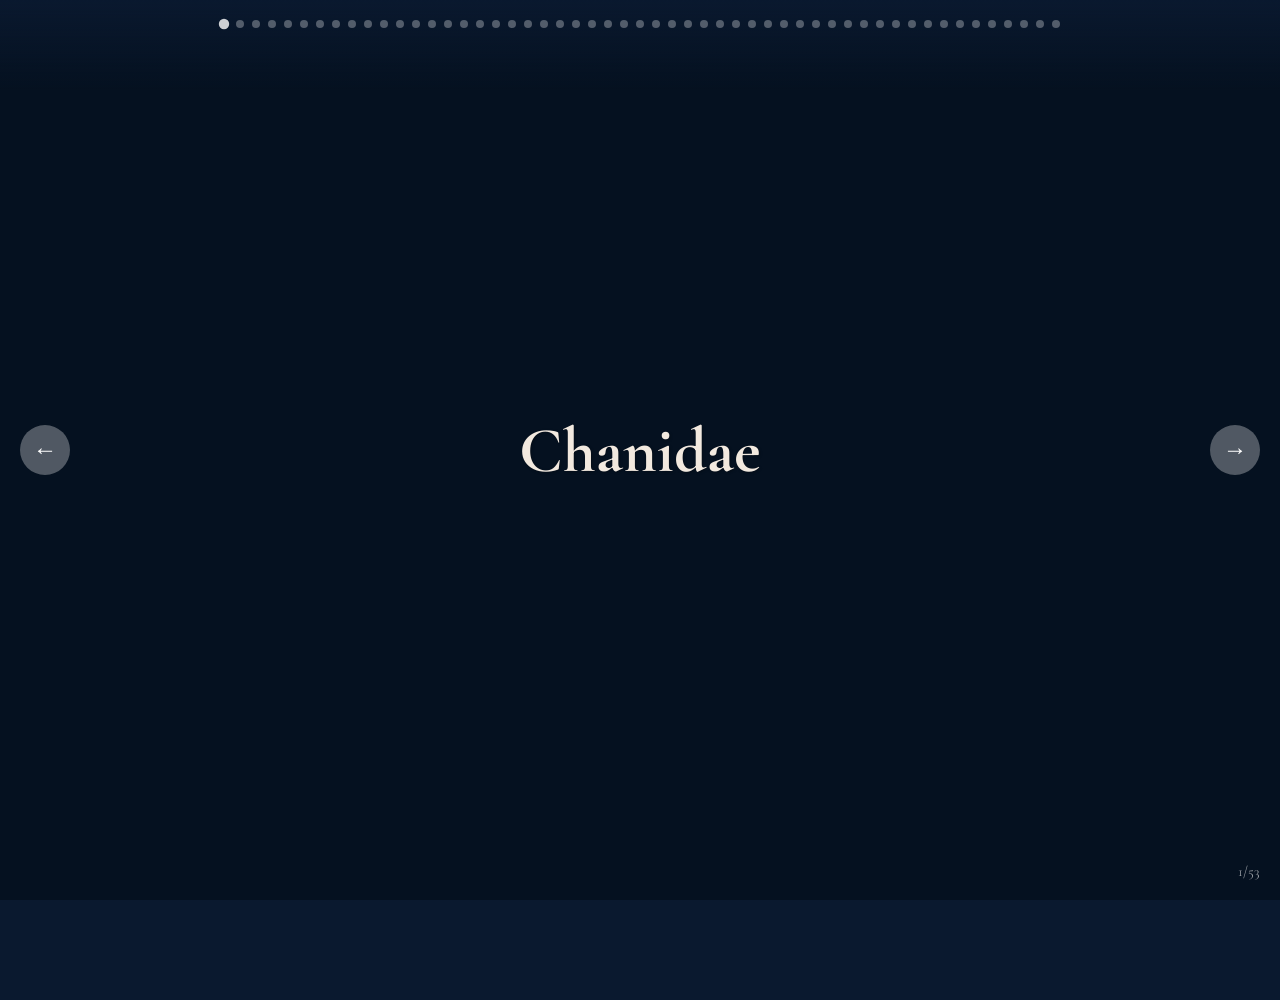
==== chanidae.html @ 3e089260 "chanidae" ====
<!DOCTYPE html>
<html lang="en">
<head>
    <meta charset="UTF-8">
    <meta name="viewport" content="width=device-width, initial-scale=1.0">
	<link href="https://fonts.googleapis.com/css2?family=Cormorant+Garamond:wght@400;500;600;700&family=Cormorant+SC:wght@500;600;700&display=swap" rel="stylesheet">
    <title>chanidae</title>
    <style>
        body, html {
            margin: 0;
            padding: 0;
            height: 100%;
            overflow: hidden;
            font-family: 'Cormorant Garamond', serif;
            background: #0a192f; /* Deep ocean blue background */
			
        }
        
        .slides-container {
            position: relative;
            height: 100vh;
            width: 100%;
        }
        
        .slide {
            position: absolute;
            top: 0;
            left: 0;
            width: 100%;
            height: 100%;
            display: flex;
            flex-direction: column;
            justify-content: flex-end; /* Default: text at bottom */
            align-items: center;
            padding-bottom: 100px;
            box-sizing: border-box;
            opacity: 0;
            transition: transform 1.2s cubic-bezier(0.25, 1, 0.5, 1), opacity 0.8s ease;
            transform: translateY(100px);
            will-change: transform, opacity;
        }
        
        /* Class for center-aligned slides */
        .slide.center-content {
            justify-content: center;
            padding-bottom: 0;
        }
        
        .slide.active {
            opacity: 1;
            transform: translateY(0);
        }
        
        .slide.exiting {
            transform: translateY(-100px);
        }
        
        .slide-content {
            text-align: center;
            color: #f2e9df;
            font-size: 2rem;
            padding: 20px;

            text-shadow: 1px 1px 3px rgba(0,0,0,0.3);
        }
        
        .nav-buttons {
            position: fixed;
            top: 50%;
            left: 0;
            right: 0;
            display: flex;
            justify-content: space-between;
            padding: 0 20px;
            transform: translateY(-50%);
            z-index: 100;
        }
        
        .nav-button {
            background: rgba(255,255,255,0.3);
            border: none;
            color: white;
            width: 50px;
            height: 50px;
            border-radius: 50%;
            font-size: 1.5rem;
            cursor: pointer;
            transition: background 0.3s;
        }
        
        .nav-button:hover {
            background: rgba(255,255,255,0.5);
        }
		
		.slide.top-bottom {
    justify-content: space-between;
    padding: 100px 0;
    align-items: center; /* This ensures horizontal centering */
        }
        
        .slide .top {
            align-self: flex-start;
            text-align: center;
            width: 100%;
            color: white;
            font-size: 2rem;
            padding: 20px;
            text-shadow: 1px 1px 3px rgba(0,0,0,0.3);
			    margin: 0 auto;
    box-sizing: border-box; 
        }
        
.slide .bottom {
            align-self: flex-end;
    text-align: center;
    width: 100%;
    color: white;
    font-size: 2rem;
    padding: 20px;
    text-shadow: 1px 1px 3px rgba(0,0,0,0.3);
    margin: 0 auto;
    box-sizing: border-box; 
}
        
        /* Navigation Dots at Top */
        .scroll-nav-dots {
            position: fixed;
            top: 20px;
            left: 0;
            right: 0;
            display: flex;
            justify-content: center;
            z-index: 200;
            padding: 0 20px;
        }
        
        .scroll-nav-dot {
            width: 8px;
            height: 8px;
            background: rgba(255,255,255,0.3);
            border-radius: 50%;
            margin: 0 4px;
            cursor: pointer;
            transition: all 0.2s ease;
        }
        
        .scroll-nav-dot:hover {
            background: rgba(255,255,255,0.6);
            transform: scale(1.2);
        }
        
        .scroll-nav-dot.active {
            background: rgba(255,255,255,0.8);
            transform: scale(1.3);
        }
        
        /* Progress text */
        .progress-text {
            position: fixed;
            right: 20px;
            bottom: 20px;
            color: rgba(255,255,255,0.6);
            font-size: 0.9rem;
            z-index: 200;
        }
    </style>
</head>
<body>
<div class="slides-container">
    <div class="slide active center-content" style="background: linear-gradient(0deg, #051120 0%, #051120 90%, transparent 100%)">
        <div class="slide-content"><h1>Chanidae</h1></div>
    </div>
    <div class="slide" style="background: linear-gradient(0deg, #051120 0%, #051120 90%, transparent 100%)">
        <div class="slide-content">[thunder crashing]</div>
    </div>
    <div class="slide" style="background: linear-gradient(0deg, #0a1a30 0%, #0a1a30 90%, transparent 100%)"></div>
    <div class="slide" style="background: linear-gradient(0deg, #0f223d 0%, #0f223d 90%, transparent 100%)">
        <div class="slide-content">[overhead like rolling]</div>
    </div>
    <div class="slide" style="background: linear-gradient(0deg, #142b4a 0%, #142b4a 90%, transparent 100%)">
        <div class="slide-content">[waves in the distance]</div>
    </div>
    <div class="slide" style="background: linear-gradient(0deg, #193457 0%, #193457 90%, transparent 100%)">
        <div class="slide-content">Do you hear that?</div>
    </div>
    <div class="slide" style="background: linear-gradient(0deg, #1e3d64 0%, #1e3d64 90%, transparent 100%)"></div>
    <div class="slide" style="background: linear-gradient(0deg, #234671 0%, #234671 90%, transparent 100%)">
        <div class="slide-content">That shore belongs</div>
    </div>
    <div class="slide" style="background: linear-gradient(0deg, #284f7e 0%, #284f7e 90%, transparent 100%)">
        <div class="slide-content">to another age.</div>
    </div>
    <div class="slide" style="background: linear-gradient(0deg, #2d588b 0%, #2d588b 90%, transparent 100%)">
        <div class="slide-content">Land retreating</div>
    </div> 
    <div class="slide" style="background: linear-gradient(0deg, #326198 0%, #326198 90%, transparent 100%)">
        <div class="slide-content">and reclaiming. On</div>
    </div> 
    <div class="slide" style="background: linear-gradient(0deg, #376aa5 0%, #376aa5 90%, transparent 100%)">
        <div class="slide-content">its own, sand would have gathered there.</div>
    </div> 
    <div class="slide center-content" style="background: linear-gradient(0deg, #3c73b2 0%, #3c73b2 90%, transparent 100%)">
        <div class="slide-content">BASECORACAY</div>
    </div> 
    <div class="slide" style="background: linear-gradient(0deg, #417cbf 0%, #417cbf 90%, transparent 100%)">
        <div class="slide-content">It's all the same. You've</div>
    </div> 
    <div class="slide" style="background: linear-gradient(0deg, #4685cc 0%, #4685cc 90%, transparent 100%)">
        <div class="slide-content">not lived long enough</div>
    </div> 
    <div class="slide" style="background: linear-gradient(0deg, #4b8ed9 0%, #4b8ed9 90%, transparent 100%)">
        <div class="slide-content">to feel it in your gut. the law</div>
    </div> 
    <div class="slide" style="background: linear-gradient(0deg, #5097e6 0%, #5097e6 90%, transparent 100%)">
        <div class="slide-content">of sympathy: that which rhymes</div>
    </div> 
    <div class="slide" style="background: linear-gradient(0deg, #55a0f3 0%, #55a0f3 90%, transparent 100%)">
        <div class="slide-content">with something else times</div>
    </div> 
    <div class="slide" style="background: linear-gradient(0deg, #5aa9ff 0%, #5aa9ff 90%, transparent 100%)">
        <div class="slide-content">with it. </div>
    </div> 
    <div class="slide center-content" style="background: linear-gradient(0deg, #1a3a6a 0%, #1a3a6a 90%, transparent 100%)">
        <div class="slide-content">[Fort Santiago, which used]</div>
    </div> 
    <div class="slide center-content" style="background: linear-gradient(0deg, #1f436f 0%, #1f436f 90%, transparent 100%)">
        <div class="slide-content">[to, in the Spanish Era, watch the mouth]</div>
    </div> 
    <div class="slide center-content" style="background: linear-gradient(0deg, #244c74 0%, #244c74 90%, transparent 100%)">
        <div class="slide-content">[of the river.]</div>
    </div> 
    <div class="slide center-content" style="background: linear-gradient(0deg, #295579 0%, #295579 90%, transparent 100%)">
        <div class="slide-content"></div>
    </div> 
    <div class="slide center-content" style="background: linear-gradient(0deg, #2e5e7e 0%, #2e5e7e 90%, transparent 100%)">
        <div class="slide-content">[A wall with so much]</div>
    </div> 
    <div class="slide center-content" style="background: linear-gradient(0deg, #336783 0%, #336783 90%, transparent 100%)">
        <div class="slide-content">[air, labyrinthine]</div>
    </div> 
    <div class="slide center-content" style="background: linear-gradient(0deg, #387088 0%, #387088 90%, transparent 100%)">
        <div class="slide-content">[air that watches the sea, Mall]</div>
    </div> 
    <div class="slide center-content" style="background: linear-gradient(0deg, #3d798d 0%, #3d798d 90%, transparent 100%)">
        <div class="slide-content">[of Asia. variegiated wall]</div>
    </div> 
    <div class="slide center-content" style="background: linear-gradient(0deg, #428292 0%, #428292 90%, transparent 100%)">
        <div class="slide-content">[of mangroves and reefs]</div>
    </div> 
    <div class="slide" style="background: linear-gradient(0deg, #478b97 0%, #478b97 90%, transparent 100%)">
        <div class="slide-content">In the time before you, that</div>
    </div> 
    <div class="slide" style="background: linear-gradient(0deg, #4c949c 0%, #4c949c 90%, transparent 100%)">
        <div class="slide-content">was how it was. And that is my problem.</div>
    </div> 
    <div class="slide" style="background: linear-gradient(0deg, #519da1 0%, #519da1 90%, transparent 100%)">
        <div class="slide-content">I remember it all</div>
    </div> 
    <div class="slide" style="background: linear-gradient(0deg, #56a6a6 0%, #56a6a6 90%, transparent 100%)">
        <div class="slide-content">because my body does not</div>
    </div> 
    <div class="slide" style="background: linear-gradient(0deg, #5bafab 0%, #5bafab 90%, transparent 100%)">
        <div class="slide-content">let me forget. I was here before your father</div>
    </div> 
    <div class="slide" style="background: linear-gradient(0deg, #60b8b0 0%, #60b8b0 90%, transparent 100%)">
        <div class="slide-content">and his ancestors found this place.</div>
    </div> 
    <div class="slide" style="background: linear-gradient(0deg, #65c1b5 0%, #65c1b5 90%, transparent 100%)">
        <div class="slide-content">Before the other chanids</div>
    </div> 
    <div class="slide" style="background: linear-gradient(0deg, #6acaba 0%, #6acaba 90%, transparent 100%)">
        <div class="slide-content">vanished. You see,</div>
    </div> 
    <div class="slide" style="background: linear-gradient(0deg, #6fd3bf 0%, #6fd3bf 90%, transparent 100%)">
        <div class="slide-content"></div>
    </div> 
    <div class="slide" style="background: linear-gradient(0deg, #74dcc4 0%, #74dcc4 90%, transparent 100%)">
        <div class="slide-content" style="color:#290c0d;">I was one of the lucky ones. It</div>
    </div> 
    <div class="slide" style="background: linear-gradient(0deg, #79e5c9 0%, #79e5c9 90%, transparent 100%)">
        <div class="slide-content" style="color:#290c0d;"><i>allowed</i> me</div>
    </div> 
    <div class="slide" style="background: linear-gradient(0deg, #7eeece 0%, #7eeece 90%, transparent 100%)">
        <div class="slide-content" style="color:#290c0d;"> to breathe air. It <i>allowed</i> me</div>
    </div> 
    <div class="slide" style="background: linear-gradient(0deg, #83f7d3 0%, #83f7d3 90%, transparent 100%)">
        <div class="slide-content" style="color:#290c0d;">to walk on land. <i>It</i> gave me legs.</div>
    </div> 
    <div class="slide" style="background: linear-gradient(0deg, #1e3d64 0%, #1e3d64 90%, transparent 100%)">
        <div class="slide-content">But what of that world?</div>
    </div> 
    <div class="slide" style="background: linear-gradient(0deg, #23466b 0%, #23466b 90%, transparent 100%)">
        <div class="slide-content">[waves crashing]</div>
    </div>
    <div class="slide" style="background: linear-gradient(0deg, #284f72 0%, #284f72 90%, transparent 100%)">
        <div class="slide-content">[like thunder underwater.]</div>
    </div>
    <div class="slide" style="background: linear-gradient(0deg, #2d5879 0%, #2d5879 90%, transparent 100%)">
        <div class="slide-content">to return to <i>it</i>...</div>
    </div> 		
    <div class="slide center-content" style="background: linear-gradient(0deg, #326180 0%, #326180 90%, transparent 100%)">
        <div class="slide-content">[intermittent drops]</div>
    </div> 
    <div class="slide center-content" style="background: linear-gradient(0deg, #376a87 0%, #376a87 90%, transparent 100%)">
        <div class="slide-content">[of pregnant globes of rain]</div>
    </div> 			
    <div class="slide" style="background: linear-gradient(0deg, #3c738e 0%, #3c738e 90%, transparent 100%)">
        <div class="slide-content"><i>that</i>, would mean, to feel its waves</div>
    </div> 	
    <div class="slide" style="background: linear-gradient(0deg, #417c95 0%, #417c95 90%, transparent 100%)">
        <div class="slide-content">through my fins, millions of bones in my flesh, and oh,</div>
    </div> 	
    <div class="slide top-bottom" style="background: linear-gradient(0deg, #46859c 0%, #46859c 90%, transparent 100%)">
        <div class="top">♪ Saan ka man ♪</div>
        <div class="bottom">to no longer recall the passing</div>
    </div> 	
    <div class="slide top-bottom" style="background: linear-gradient(0deg, #4b8ea3 0%, #4b8ea3 90%, transparent 100%)">
        <div class="top">♪ naroroon ngayon ♪</div>
        <div class="bottom">of wave after wave of</div>
    </div> 	
    <div class="slide top-bottom" style="background: linear-gradient(0deg, #5097aa 0%, #5097aa 90%, transparent 100%)">
        <div class="top">♪ Kaytagal mo nang nawala ♪</div>
        <div class="bottom">bodies. But all that is silly.</div>
    </div> 	
    <div class="slide top-bottom" style="background: linear-gradient(0deg, #55a0b1 0%, #55a0b1 90%, transparent 100%)">
        <div class="top">♪ Babalik at babalik ka rin. ♪</div>
        <div class="bottom">I will not survive these waters.</div>
    </div> 	
</div>

<!-- Navigation Dots at Top -->
<div class="scroll-nav-dots"></div>

<!-- Progress Text -->
<div class="progress-text">1/52</div>

<!-- Navigation Buttons -->
<div class="nav-buttons">
    <button class="nav-button" id="prev-btn">←</button>
    <button class="nav-button" id="next-btn">→</button>
</div>

<script>
    document.addEventListener('DOMContentLoaded', function() {
        const slides = document.querySelectorAll('.slide');
        const prevBtn = document.getElementById('prev-btn');
        const nextBtn = document.getElementById('next-btn');
        const scrollNavDots = document.querySelector('.scroll-nav-dots');
        const progressText = document.querySelector('.progress-text');
        
        let currentSlide = 0;
        const totalSlides = slides.length;
        
        // Create navigation dots
        for (let i = 0; i < totalSlides; i++) {
            const dot = document.createElement('div');
            dot.className = 'scroll-nav-dot';
            dot.dataset.index = i;
            dot.addEventListener('click', () => {
                goToSlide(i);
            });
            scrollNavDots.appendChild(dot);
        }
        
        const navDots = document.querySelectorAll('.scroll-nav-dot');
        
        // Initialize navigation
        updateNavigation();
        
        function updateNavigation() {
            // Update dots
            navDots.forEach((dot, i) => {
                dot.classList.toggle('active', i === currentSlide);
            });
            
            // Update progress text
            progressText.textContent = `${currentSlide + 1}/${totalSlides}`;
        }
        
        function showSlide(index) {
            slides.forEach((slide, i) => {
                slide.classList.remove('active', 'exiting');
                if (i === index) {
                    setTimeout(() => {
                        slide.classList.add('active');
                    }, 20);
                }
            });
            
            currentSlide = index;
            updateNavigation();
        }
        
        function nextSlide() {
            if (currentSlide < slides.length - 1) {
                slides[currentSlide].classList.add('exiting');
                currentSlide++;
                showSlide(currentSlide);
            }
        }
        
        function prevSlide() {
            if (currentSlide > 0) {
                slides[currentSlide].classList.add('exiting');
                currentSlide--;
                showSlide(currentSlide);
            }
        }
        
        function goToSlide(index) {
            if (index >= 0 && index < totalSlides) {
                slides[currentSlide].classList.add('exiting');
                showSlide(index);
            }
        }
        
        // Navigation buttons
        nextBtn.addEventListener('click', nextSlide);
        prevBtn.addEventListener('click', prevSlide);
        
        // Keyboard navigation
        document.addEventListener('keydown', function(e) {
            if (e.key === 'ArrowRight') nextSlide();
            if (e.key === 'ArrowLeft') prevSlide();
            if (e.key === 'Home') goToSlide(0);
            if (e.key === 'End') goToSlide(totalSlides - 1);
        });
        
        // Touch swipe
        let touchStartX = 0;
        let touchEndX = 0;
        
        document.addEventListener('touchstart', function(e) {
            touchStartX = e.changedTouches[0].screenX;
        }, false);
        
        document.addEventListener('touchend', function(e) {
            touchEndX = e.changedTouches[0].screenX;
            handleSwipe();
        }, false);
        
        function handleSwipe() {
            if (touchEndX < touchStartX - 50) nextSlide();
            if (touchEndX > touchStartX + 50) prevSlide();
        }
        
        // Mouse wheel
        document.addEventListener('wheel', function(e) {
            // Add a small delay to prevent too rapid scrolling
            if (this.wheelTimeout) {
                clearTimeout(this.wheelTimeout);
            }
            
            this.wheelTimeout = setTimeout(() => {
                if (e.deltaY > 0) nextSlide();
                else if (e.deltaY < 0) prevSlide();
            }, 100);
        });
    });
</script>
</body>
</html>
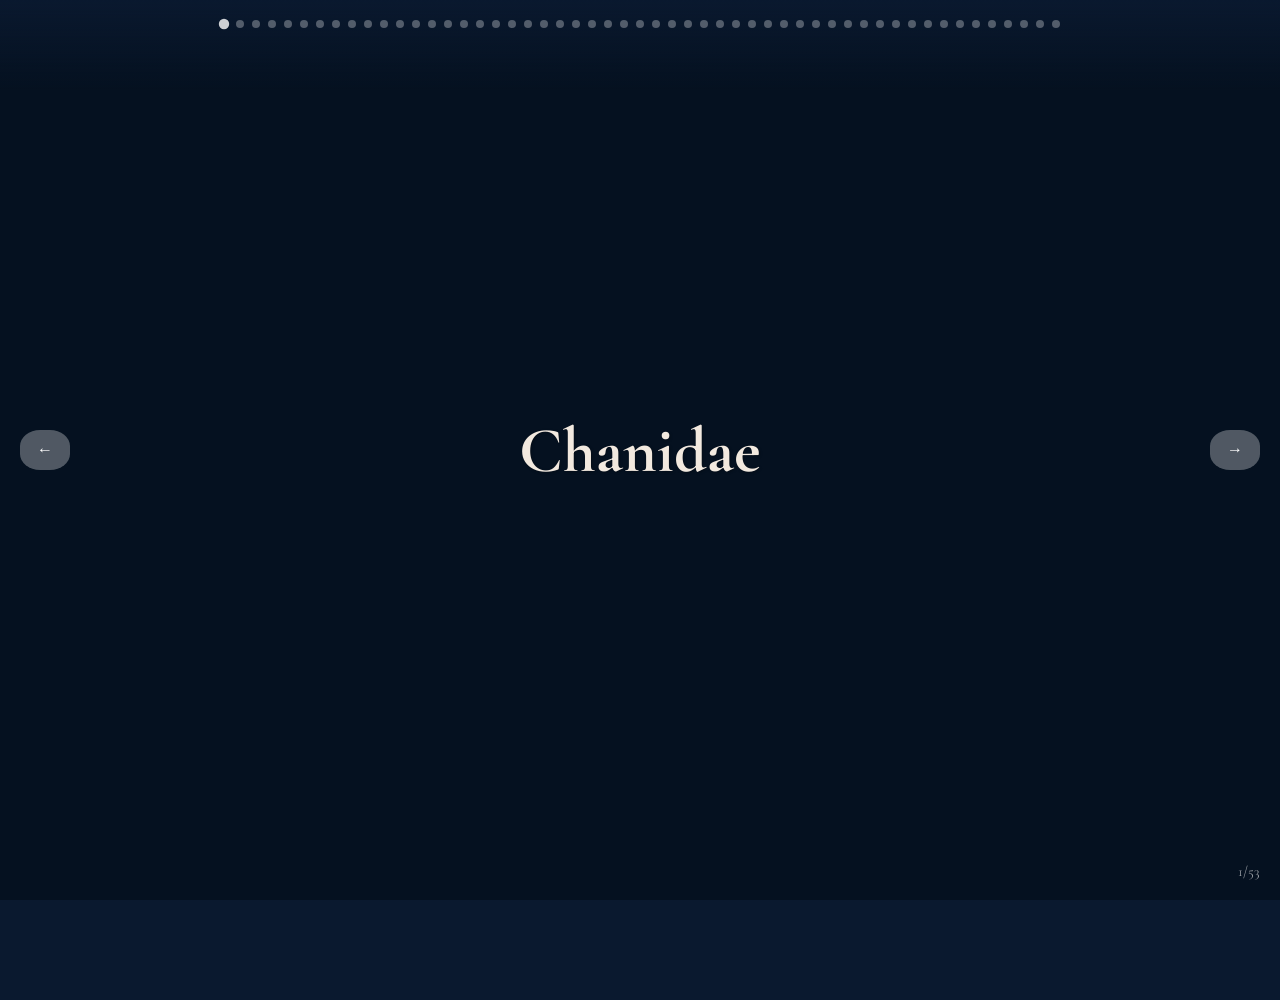
==== commit 41a0accf: "arrow size" ====
--- a/chanidae.html
+++ b/chanidae.html
@@ -81,9 +81,9 @@
             border: none;
             color: white;
             width: 50px;
-            height: 50px;
-            border-radius: 50%;
-            font-size: 1.5rem;
+            height: 40px;
+            border-radius: 40%;
+            font-size: 1rem;
             cursor: pointer;
             transition: background 0.3s;
         }
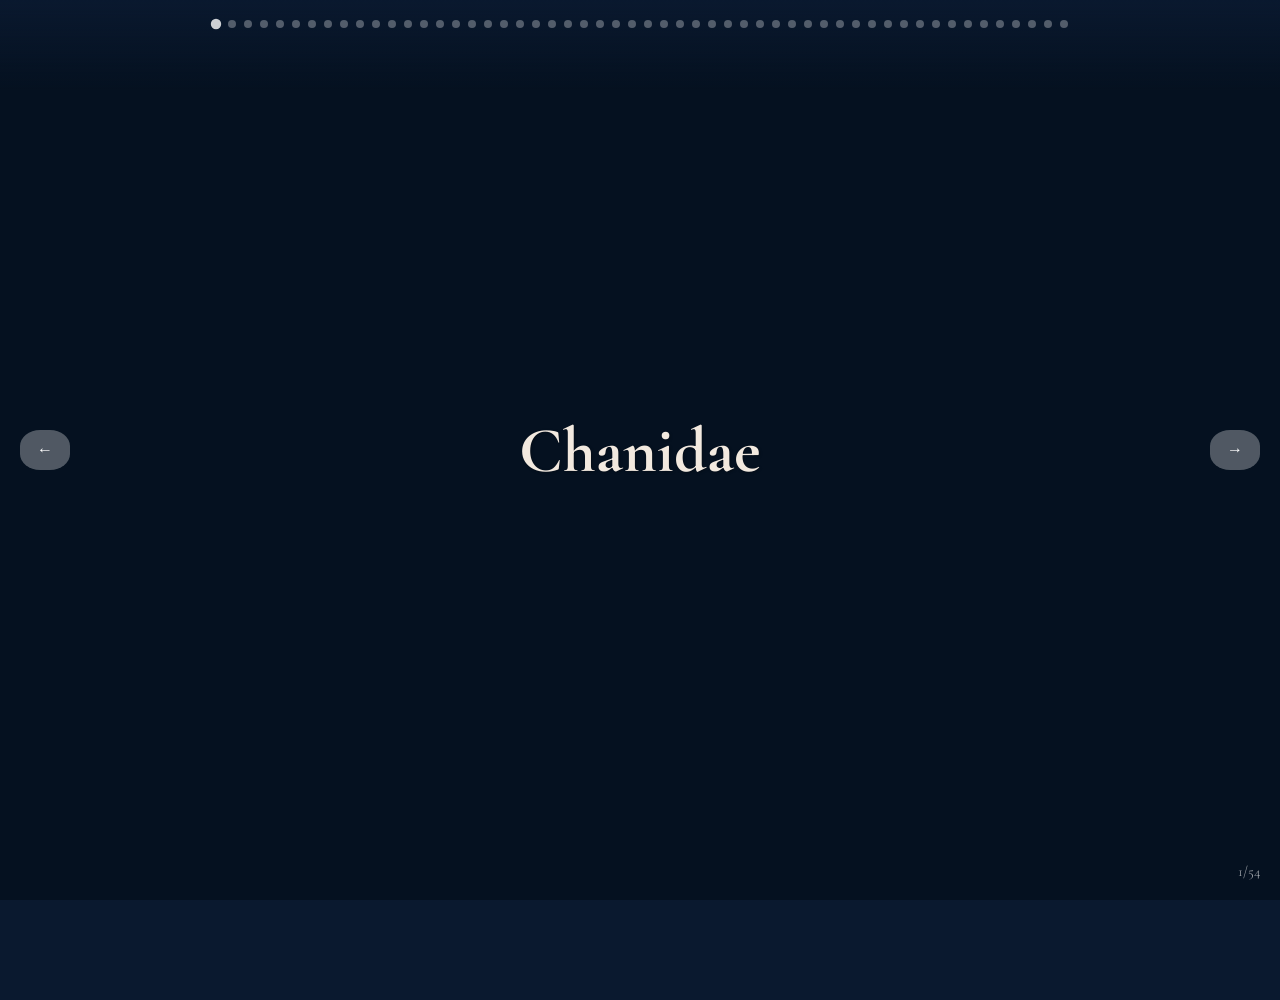
==== commit c6cee644: "Update chanidae.html" ====
--- a/chanidae.html
+++ b/chanidae.html
@@ -290,7 +290,10 @@
         <div class="slide-content">But what of that world?</div>
     </div> 
     <div class="slide" style="background: linear-gradient(0deg, #23466b 0%, #23466b 90%, transparent 100%)">
-        <div class="slide-content">[waves crashing]</div>
+        <div class="slide-content">[waves breaking]</div>
+    </div>
+    <div class="slide" style="background: linear-gradient(0deg, #284f72 0%, #284f72 90%, transparent 100%)">
+        <div class="slide-content">[bombarding Manila]</div>
     </div>
     <div class="slide" style="background: linear-gradient(0deg, #284f72 0%, #284f72 90%, transparent 100%)">
         <div class="slide-content">[like thunder underwater.]</div>
